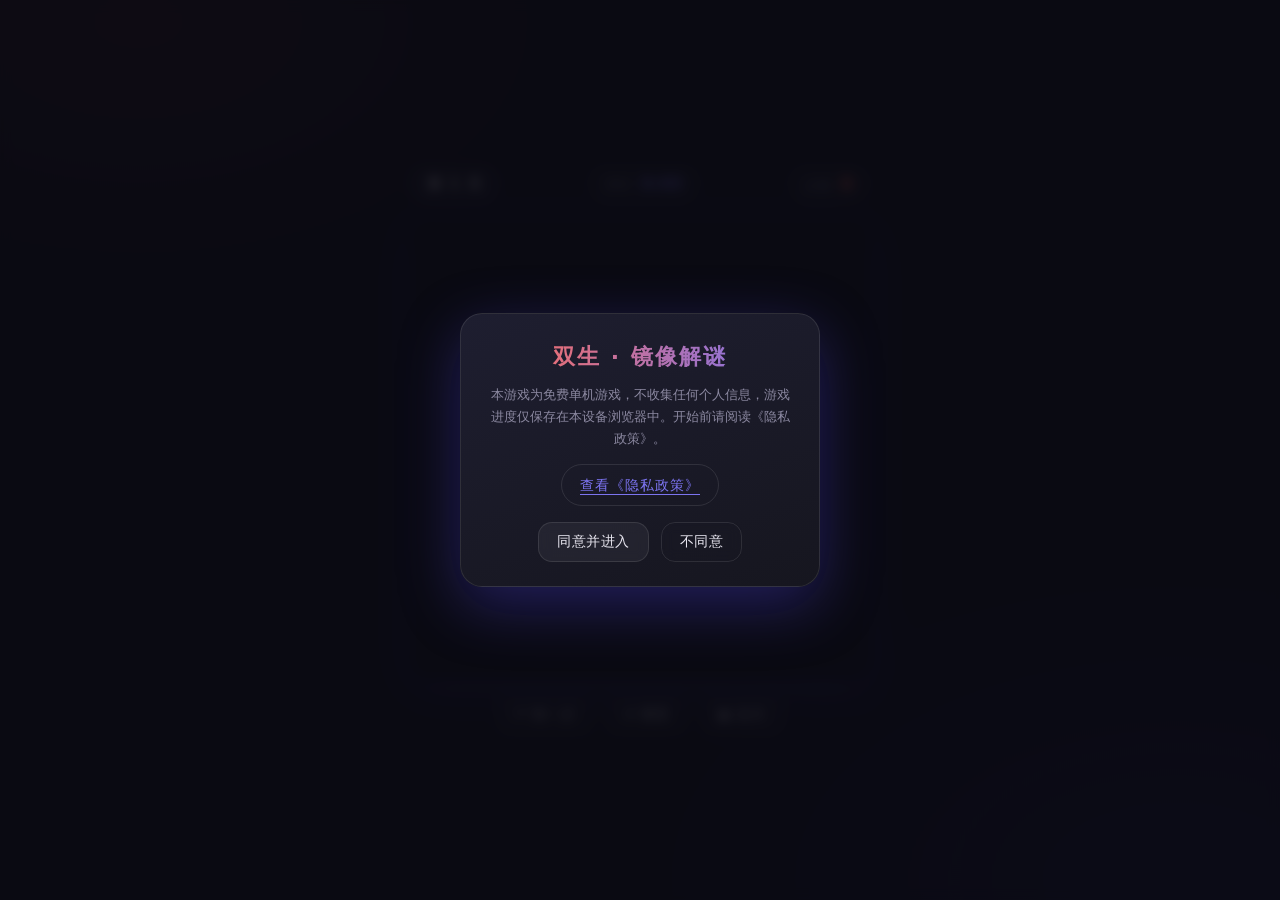
==== index.html @ 577353e7 "部署游戏本体（100关地狱版）到 GitHub Pages" ====
<!DOCTYPE html>
<html lang="zh-CN">
<head>
  <meta charset="UTF-8">
  <meta name="viewport" content="width=device-width, initial-scale=1.0, maximum-scale=1.0, user-scalable=no">
  <title>双生 · 镜像解谜</title>
  <link rel="stylesheet" href="css/style.css">
</head>
<body>
  <div id="privacy-overlay">
    <div class="pv-card">
      <h2>双生 · 镜像解谜</h2>
      <p class="pv-text">本游戏为免费单机游戏，不收集任何个人信息，游戏进度仅保存在本设备浏览器中。开始前请阅读《隐私政策》。</p>
      <a id="privacy-link" class="pv-link" href="https://ggboom-01.github.io/shuangsheng/privacy.html" target="_blank" rel="noopener">查看《隐私政策》</a>
      <div class="btn-row">
        <button id="btn-privacy-agree">同意并进入</button>
        <button id="btn-privacy-decline" class="ghost">不同意</button>
      </div>
      <p id="privacy-decline-tip" class="pv-tip hidden">不同意《隐私政策》将无法进入游戏</p>
    </div>
  </div>

  <div id="app">
    <header id="hud">
      <div id="level-name">第 1 关</div>
      <div id="timer">用时 <span id="time-count">0:00</span></div>
      <div id="moves">步数 <span id="move-count">0</span></div>
    </header>

    <div id="board-wrap">
      <canvas id="board"></canvas>
      <div id="win-overlay" class="hidden">
        <div class="win-card">
          <h2>过关！</h2>
          <p id="win-info"></p>
          <p id="win-records"></p>
          <div class="btn-row">
            <button id="btn-next">下一关</button>
            <button id="btn-replay" class="ghost">重玩</button>
          </div>
        </div>
      </div>
    </div>

    <footer id="controls">
      <button id="btn-undo">↶ 悔一步</button>
      <button id="btn-reset">↺ 重置</button>
      <button id="btn-levels">▦ 选关</button>
    </footer>

    <div id="level-select" class="hidden">
      <div class="ls-card">
        <h3>选择关卡</h3>
        <div id="ls-buttons"></div>
        <button id="btn-ls-close">关闭</button>
      </div>
    </div>
  </div>

  <script src="js/engine.js"></script>
  <script src="js/levels_hell.js"></script>
  <script src="js/renderer.js"></script>
  <script src="js/input.js"></script>
  <script src="js/main.js"></script>
</body>
</html>
---- css/style.css ----
/* 双生 · 界面样式（精装版）
 * 结构与 class / id 名与 index.html 保持一致，仅做视觉升级。
 * 配色：深空 #12121c / 珊瑚 #FF6E5C / 靛蓝 #4F46E5
 * 无外部图片、无外部字体、无第三方库。
 */

* {
  margin: 0;
  padding: 0;
  box-sizing: border-box;
  -webkit-tap-highlight-color: transparent;
}

:root {
  --bg: #12121c;
  --coral: #FF6E5C;
  --coral-hi: #FFA08F;
  --indigo: #4F46E5;
  --indigo-hi: #7C74F0;
  --text: #E8E6F0;
  --text-dim: #8b88a0;
  --glass: rgba(255, 255, 255, 0.05);
  --glass-hi: rgba(255, 255, 255, 0.11);
  --line: rgba(255, 255, 255, 0.10);
}

html, body {
  height: 100%;
  overflow: hidden;
  overscroll-behavior: none;
  background: var(--bg);
  color: var(--text);
  font-family: "PingFang SC", "Hiragino Sans GB", "Microsoft YaHei", system-ui, -apple-system, sans-serif;
  -webkit-user-select: none;
  user-select: none;
}

/* 深空底：两团极淡的极光 */
body::before {
  content: '';
  position: fixed;
  inset: -20%;
  pointer-events: none;
  background:
    radial-gradient(38% 32% at 22% 16%, rgba(255, 110, 92, 0.14), transparent 70%),
    radial-gradient(44% 36% at 80% 84%, rgba(79, 70, 229, 0.18), transparent 72%);
  z-index: 0;
}

#app {
  position: relative;
  z-index: 1;
  height: 100%;
  display: flex;
  flex-direction: column;
  align-items: center;
  justify-content: center;
  gap: 16px;
  padding: 12px 0 calc(12px + env(safe-area-inset-bottom, 0px));
}

/* ---------- HUD ---------- */

#hud {
  width: min(92vw, 460px);
  display: flex;
  justify-content: space-between;
  align-items: center;
  gap: 10px;
}

#level-name,
#moves,
#timer {
  background: var(--glass);
  border: 1px solid var(--line);
  border-radius: 999px;
  padding: 7px 16px;
  backdrop-filter: blur(6px);
  white-space: nowrap;
}

#level-name {
  font-size: 15px;
  font-weight: 600;
  letter-spacing: 1px;
  color: var(--text);
  box-shadow: inset 0 0 18px rgba(79, 70, 229, 0.12);
}

#moves,
#timer {
  color: var(--text-dim);
  font-size: 13px;
  letter-spacing: 0.5px;
}

#time-count {
  color: var(--indigo-hi);
  font-weight: 700;
  font-size: 16px;
  margin-left: 4px;
  font-variant-numeric: tabular-nums;
  text-shadow: 0 0 12px rgba(124, 116, 240, 0.45);
}

#move-count {
  color: var(--coral);
  font-weight: 700;
  font-size: 17px;
  margin-left: 4px;
  text-shadow: 0 0 12px rgba(255, 110, 92, 0.45);
}

/* ---------- 棋盘 ---------- */

#board-wrap {
  position: relative;
  line-height: 0;
}

canvas {
  display: block;
  border-radius: 20px;
  touch-action: none;
  box-shadow:
    0 10px 44px rgba(79, 70, 229, 0.30),
    0 2px 10px rgba(0, 0, 0, 0.45),
    inset 0 0 0 1px rgba(255, 255, 255, 0.04);
}

/* 滑动方向箭头预览（由 js/input.js 动态创建） */
#swipe-hint {
  position: absolute;
  z-index: 5;
  width: 54px;
  height: 54px;
  margin: -27px 0 0 -27px;
  border-radius: 50%;
  background: rgba(20, 20, 32, 0.55);
  border: 1px solid var(--line);
  box-shadow: 0 4px 18px rgba(0, 0, 0, 0.4);
  opacity: 0;
  transform: scale(0.85);
  transition: opacity 0.12s ease, transform 0.12s ease;
  pointer-events: none;
}
#swipe-hint.show {
  opacity: 1;
  transform: scale(1);
}
#swipe-hint.active {
  border-color: rgba(255, 110, 92, 0.75);
  box-shadow: 0 0 22px rgba(255, 110, 92, 0.35);
}
#swipe-hint .sh-arrow {
  position: absolute;
  left: 50%;
  top: 50%;
  width: 64px;
  height: 64px;
  transform: translate(-50%, -50%) scale(0.62);
}

/* ---------- 控制栏 ---------- */

#controls {
  display: flex;
  gap: 10px;
}

button {
  background: var(--glass);
  color: var(--text);
  border: 1px solid var(--line);
  border-radius: 14px;
  padding: 10px 18px;
  font-size: 14px;
  font-family: inherit;
  letter-spacing: 0.5px;
  cursor: pointer;
  backdrop-filter: blur(6px);
  transition: background 0.16s ease, transform 0.1s ease, box-shadow 0.16s ease;
}
button:hover {
  background: var(--glass-hi);
  box-shadow: 0 4px 16px rgba(79, 70, 229, 0.22);
}
button:active {
  transform: scale(0.96);
}

.btn-row {
  display: flex;
  gap: 12px;
  justify-content: center;
}

#btn-next {
  background: linear-gradient(135deg, var(--coral), #f2543f);
  color: #fff;
  border-color: transparent;
  font-weight: 700;
  box-shadow: 0 6px 20px rgba(255, 110, 92, 0.35);
}
#btn-next:hover {
  background: linear-gradient(135deg, var(--coral-hi), var(--coral));
}

button.ghost {
  background: transparent;
}

.hidden {
  display: none !important;
}

/* ---------- 胜利弹层 ---------- */

#win-overlay {
  position: fixed;
  inset: 0;
  background: rgba(10, 10, 18, 0.74);
  backdrop-filter: blur(4px);
  display: flex;
  align-items: center;
  justify-content: center;
  z-index: 10;
  animation: fade 0.22s ease;
}

.win-card {
  position: relative;
  line-height: normal; /* 抵消 #board-wrap 的 line-height: 0，否则多行文本会互相重叠 */
  background: linear-gradient(160deg, #1e1e30, #16161f);
  border: 1px solid rgba(255, 255, 255, 0.10);
  border-radius: 22px;
  padding: 30px 38px 26px;
  text-align: center;
  box-shadow: 0 18px 64px rgba(79, 70, 229, 0.40);
  animation: pop 0.4s cubic-bezier(0.2, 1.3, 0.4, 1);
}
.win-card::before {
  content: '';
  position: absolute;
  left: 12%;
  right: 12%;
  top: 0;
  height: 2px;
  border-radius: 2px;
  background: linear-gradient(90deg, transparent, var(--coral), var(--indigo-hi), transparent);
  pointer-events: none;
}

.win-card h2 {
  font-size: 27px;
  letter-spacing: 2px;
  background: linear-gradient(90deg, var(--coral), var(--indigo-hi));
  -webkit-background-clip: text;
  background-clip: text;
  color: transparent;
  margin-bottom: 10px;
}
.win-card p {
  color: var(--text-dim);
  margin-bottom: 20px;
  font-size: 15px;
  letter-spacing: 1px;
}
#win-records {
  margin-top: -12px;
  font-size: 12px;
  letter-spacing: 0.5px;
}

@keyframes pop {
  from { transform: scale(0.82); opacity: 0; }
  to { transform: scale(1); opacity: 1; }
}
@keyframes fade {
  from { opacity: 0; }
  to { opacity: 1; }
}

/* ---------- 隐私政策门槛（TapTap 合规） ---------- */

#privacy-overlay {
  position: fixed;
  inset: 0;
  z-index: 20; /* 高于胜利弹层(10)与选关面板(11) */
  background: rgba(10, 10, 18, 0.88);
  backdrop-filter: blur(6px);
  display: flex;
  align-items: center;
  justify-content: center;
}

.pv-card {
  background: linear-gradient(160deg, #1e1e30, #16161f);
  border: 1px solid rgba(255, 255, 255, 0.10);
  border-radius: 22px;
  padding: 28px 26px 24px;
  width: min(86vw, 360px);
  text-align: center;
  box-shadow: 0 18px 60px rgba(79, 70, 229, 0.35);
}

.pv-card h2 {
  font-size: 22px;
  letter-spacing: 2px;
  margin-bottom: 12px;
  background: linear-gradient(90deg, var(--coral), var(--indigo-hi));
  -webkit-background-clip: text;
  background-clip: text;
  color: transparent;
}

.pv-text {
  color: var(--text-dim);
  font-size: 13px;
  line-height: 1.7;
  margin-bottom: 14px;
}

/* 链接按钮：点击区域 ≥ 40×40（TapTap 合规要求） */
.pv-link {
  display: inline-block;
  min-width: 40px;
  min-height: 40px;
  line-height: 40px;
  padding: 0 18px;
  margin-bottom: 16px;
  color: var(--indigo-hi);
  text-decoration: underline;
  text-underline-offset: 4px;
  border: 1px solid var(--line);
  border-radius: 999px;
  font-size: 14px;
  letter-spacing: 1px;
}

.pv-tip {
  color: var(--text-dim);
  font-size: 12px;
  margin-top: 12px;
}

/* ---------- 选关面板 ---------- */

#level-select {
  position: fixed;
  inset: 0;
  background: rgba(10, 10, 18, 0.74);
  backdrop-filter: blur(4px);
  display: flex;
  align-items: center;
  justify-content: center;
  z-index: 11;
  animation: fade 0.22s ease;
}

.ls-card {
  background: linear-gradient(160deg, #1e1e30, #16161f);
  border: 1px solid rgba(255, 255, 255, 0.10);
  border-radius: 22px;
  padding: 22px 20px 18px;
  width: min(88vw, 380px);
  text-align: center;
  box-shadow: 0 18px 60px rgba(79, 70, 229, 0.35);
  animation: pop 0.32s cubic-bezier(0.2, 1.3, 0.4, 1);
}
.ls-card h3 {
  margin-bottom: 14px;
  font-size: 17px;
  font-weight: 600;
  letter-spacing: 2px;
  color: var(--text-dim);
}

#ls-buttons {
  display: grid;
  grid-template-columns: 1fr 1fr;
  gap: 8px;
  max-height: 52vh;
  overflow-y: auto;
  margin-bottom: 14px;
  padding: 2px;
}
#ls-buttons button {
  padding: 11px 8px;
  font-size: 14px;
  border-radius: 12px;
}
#ls-buttons button .ls-meta {
  display: block;
  margin-top: 3px;
  font-size: 11px;
  font-weight: 400;
  color: var(--text-dim);
  letter-spacing: 0.5px;
}

#btn-ls-close {
  width: 100%;
}

/* 小屏微调 */
@media (max-height: 640px) {
  #app { gap: 10px; }
  #level-name, #moves, #timer { padding: 5px 13px; }
  button { padding: 9px 15px; font-size: 13px; }
}

@media (max-width: 400px) {
  #hud { gap: 6px; }
  #level-name, #moves, #timer { padding: 5px 10px; font-size: 12px; }
  #level-name { font-size: 13px; }
  #time-count { font-size: 14px; }
}
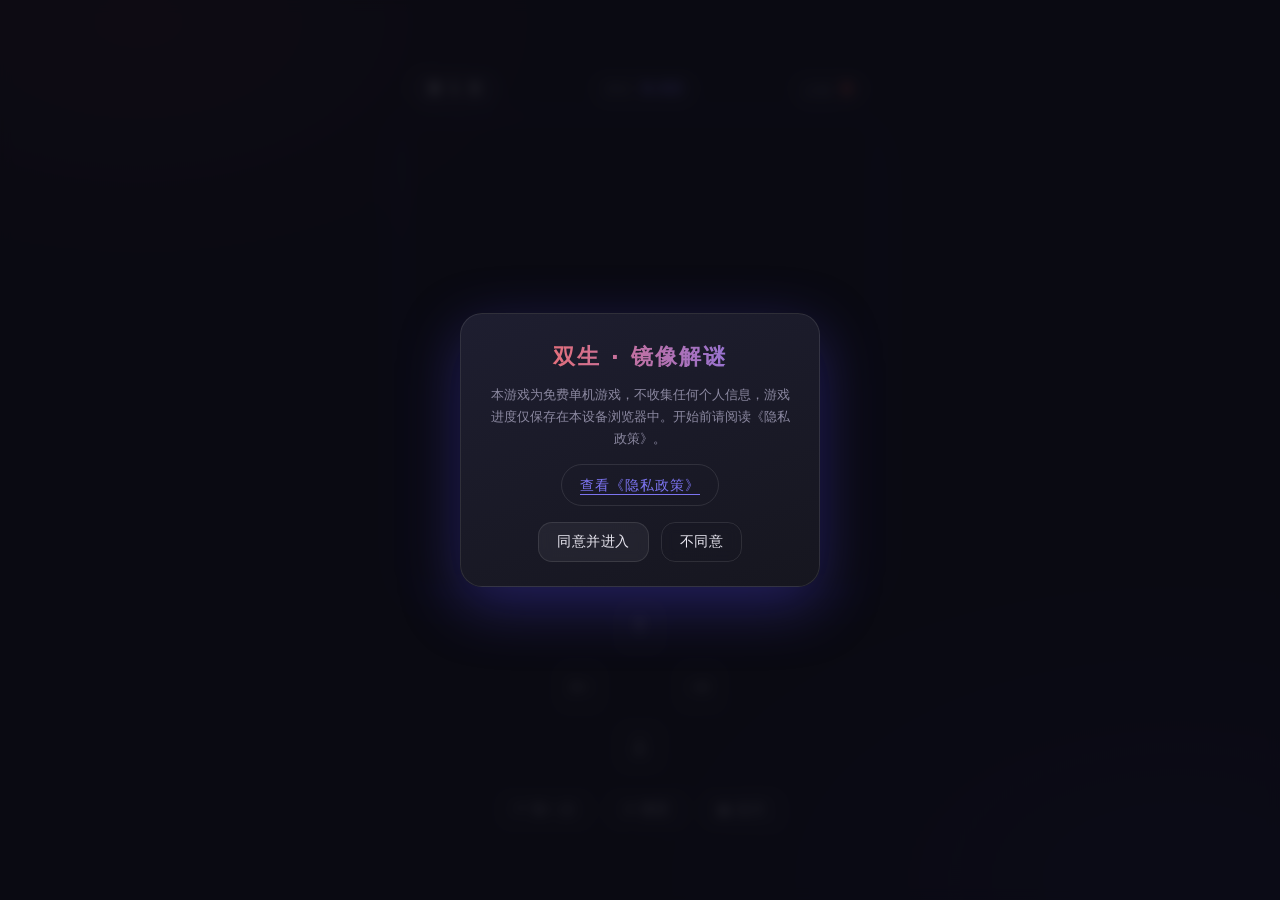
==== commit 1e2ed5bc: "修复：部署含虚拟方向键的最新构建" ====
--- a/index.html
+++ b/index.html
@@ -42,6 +42,14 @@
       </div>
     </div>
 
+    <div id="dpad">
+      <button class="dp dp-up" data-dir="up" aria-label="上">↑</button>
+      <button class="dp dp-left" data-dir="left" aria-label="左">←</button>
+      <span class="dp-gap"></span>
+      <button class="dp dp-right" data-dir="right" aria-label="右">→</button>
+      <button class="dp dp-down" data-dir="down" aria-label="下">↓</button>
+    </div>
+
     <footer id="controls">
       <button id="btn-undo">↶ 悔一步</button>
       <button id="btn-reset">↺ 重置</button>
--- a/css/style.css
+++ b/css/style.css
@@ -162,6 +162,40 @@
   transform: translate(-50%, -50%) scale(0.62);
 }
 
+/* ---------- 虚拟方向键 ---------- */
+
+#dpad {
+  display: grid;
+  grid-template-columns: repeat(3, 54px);
+  grid-template-rows: repeat(3, 54px);
+  grid-template-areas:
+    ". up ."
+    "left . right"
+    ". down .";
+  gap: 6px;
+  justify-content: center;
+}
+
+#dpad .dp {
+  width: 54px;
+  height: 54px;
+  padding: 0;
+  font-size: 22px;
+  line-height: 1;
+  display: flex;
+  align-items: center;
+  justify-content: center;
+  border-radius: 16px;
+  user-select: none;
+  -webkit-user-select: none;
+  touch-action: manipulation;
+}
+
+.dp-up { grid-area: up; }
+.dp-left { grid-area: left; }
+.dp-right { grid-area: right; }
+.dp-down { grid-area: down; }
+
 /* ---------- 控制栏 ---------- */
 
 #controls {
@@ -409,6 +443,8 @@
   #app { gap: 10px; }
   #level-name, #moves, #timer { padding: 5px 13px; }
   button { padding: 9px 15px; font-size: 13px; }
+  #dpad { grid-template-columns: repeat(3, 46px); grid-template-rows: repeat(3, 46px); }
+  #dpad .dp { width: 46px; height: 46px; }
 }
 
 @media (max-width: 400px) {
